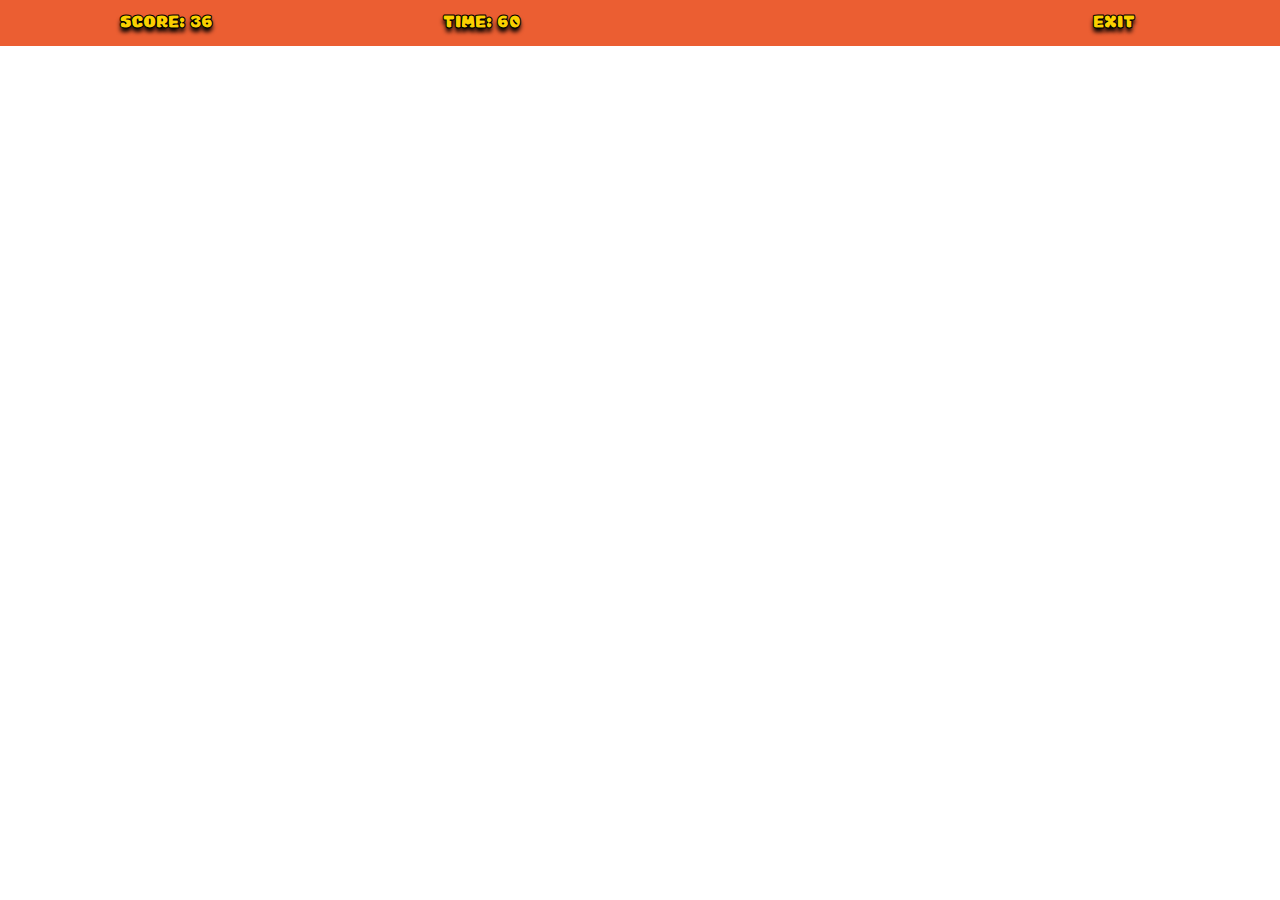
==== game.html @ 30a8f3af "[STYLE] Added style to game console" ====
<!DOCTYPE html>
<html lang="en">

<head>
    <meta charset="UTF-8" />
    <meta name="viewport" content="width=device-width, initial-scale=1.0" />
    <meta http-equiv="X-UA-Compatible" content="ie=edge" />
    <meta name="Description" content="Enter your description here" />
    <link rel="preconnect" href="https://fonts.gstatic.com" />
    <link href="https://fonts.googleapis.com/css2?family=Modak&display=swap" rel="stylesheet" />
    <link rel="stylesheet"
        href="https://cdnjs.cloudflare.com/ajax/libs/twitter-bootstrap/4.6.0/css/bootstrap.min.css" />
    <link rel="stylesheet" href="https://cdnjs.cloudflare.com/ajax/libs/font-awesome/5.15.0/css/all.min.css" />
    <link rel="stylesheet" href="assets/css/style.css" />
    <title>Wario Whack</title>
</head>

<body>
    <div class="container-fluid bkgdorg">
        <div class="row yellowfont gameconsole">
            <div class="col-3 p-0 text-center">SCORE: <span>36</span></div>
            <div class="col-3 p-0 text-center">TIME: <span>60</span></div>
            <div class="col-3 p-0 text-center"></div>
            <div class="col-3 p-0 text-center"><a class="yellowfont" href="index.html">EXIT</a></div>
        </div>
    </div>
    <div>
        <div class="pipe">
            <div class="wario"></div>
            <div class="mario"></div>
        </div>
        <div class="pipe">
            <div class="wario"></div>
            <div class="mario"></div>
        </div>

        <div class="pipe">
            <div class="wario"></div>
            <div class="mario"></div>
        </div>

        <div class="pipe">
            <div class="wario"></div>
            <div class="mario"></div>
        </div>

        <div class="pipe">
            <div class="wario"></div>
            <div class="mario"></div>
        </div>

        <div class="pipe">
            <div class="wario"></div>
            <div class="mario"></div>
        </div>

    </div>
    <script src="https://cdnjs.cloudflare.com/ajax/libs/jquery/3.5.1/jquery.min.js"></script>
    <script src="https://cdnjs.cloudflare.com/ajax/libs/popper.js/1.16.1/umd/popper.min.js"></script>
    <script src="https://cdnjs.cloudflare.com/ajax/libs/twitter-bootstrap/4.6.0/js/bootstrap.min.js"></script>
    <script src="assets/js/main.js"></script>
</body>

</html>
---- assets/css/style.css ----
/*------------------------FONT STYLES COLORS------------------*/
.yellowfont{
    color: #FBD000;
    font-family:'Modak', cursive;
    -webkit-text-stroke: 1px black;
    text-shadow: 0px 4px 4px rgb(0, 0, 0);
}
/*------------------------FONT SIZES------------------*/
.bgfont{
    font-size: 30px;
}
.mdfont{
    font-size: 25px;
    font-weight: bold;
}
.smfont{
    font-size: 20px;
}
/*------------------------NAV ICON STYLE------------------*/
.fas.fa-bars{
    font-size: 28px;
    color: #FBD000;
    -webkit-text-stroke: 1px black;
}
/*------------------------NAV BAR STYLE------------------*/
.nav-item{
    margin-left: 12px;
}
.nav-link:hover{
    color: #049cd8;
    font-size: 24px;
}
.navbar-brand:hover{
    color: #049cd8;
}
.active{
    color: #049cd8;
}
/*------------------------BACKGROUND COLORS------------------*/
.bkgdblue{
    background-color:#049cd8;
}

.bkgdorg{
    background-color: #eb5e32;
}
/*------------------------BIG TITLE------------------*/
#bigtitle{
    margin-top: 30px;
    font-size: 90px;
}

@media screen and (max-width: 650px){
    #bigtitle{
        font-size: 40px;
    }
}
/*------------------------mainpage mario pic------------------*/
.mainpicture{
    background: url(../images/mainpagemario.png) center center no-repeat;
    background-size: contain;
    height: 50vh;
}
/*------------------------intro------------------*/
#intro{
    background-color: #fcf7f8;
    border: 1px solid black;
    border-radius: 5%;
    margin-top: 15px;
}
#intro p{
    padding: 10px;
}
/*------------------------scoreboard------------------*/
#mainscoreboard{
    display: none;
    background-color: #fcf7f8;
    border: 1px solid black;
    border-radius: 5%;
    margin-top: 15px;
}
/*------------------------how to play ------------------*/
#howtoplay{
    display: none;
    background-color: #fcf7f8;
    border: 1px solid black;
    border-radius: 5%;
    margin-top: 15px;
}
/*------------------------contact------------------*/
#contact{
    display: none;
    background-color: #fcf7f8;
    border: 1px solid black;
    border-radius: 5%;
    margin-top: 15px;
}

#contactsubmitbtn{
    border: 2px solid black;
    margin-top: 10px;
    margin-left: 20px;
    margin-bottom: 20px;
    background-color: white;
}
#contactsubmitbtn:hover{
    font-size: 28px;
    color: #eb5e32;
}

/*------------------------playgamebtn------------------*/
#playgamebtn{
    background-color: #fcf7f8;
    border: 1px solid black;
    margin: 20px;
    border-radius: 50%;
    font-size: 35px;
}
#playgamebtn:hover{
    font-size: 45px;
    color: #eb5e32;
}
.playgame{
    height: 30vh;
}
/*------------------------Footersection------------------*/
.footericon{
    font-size: 28px;
    text-align: center;
}
.footericon i{
    color: #FBD000;
    margin: 5px 20px 20px 20px;
}
.footericon i:hover{
    color: #049cd8;
    font-size: 30px;
}
/*------------------------GAME STYLING------------------*/

.gameconsole{
    padding: 8px 8px;
    font-size: 20px;
}
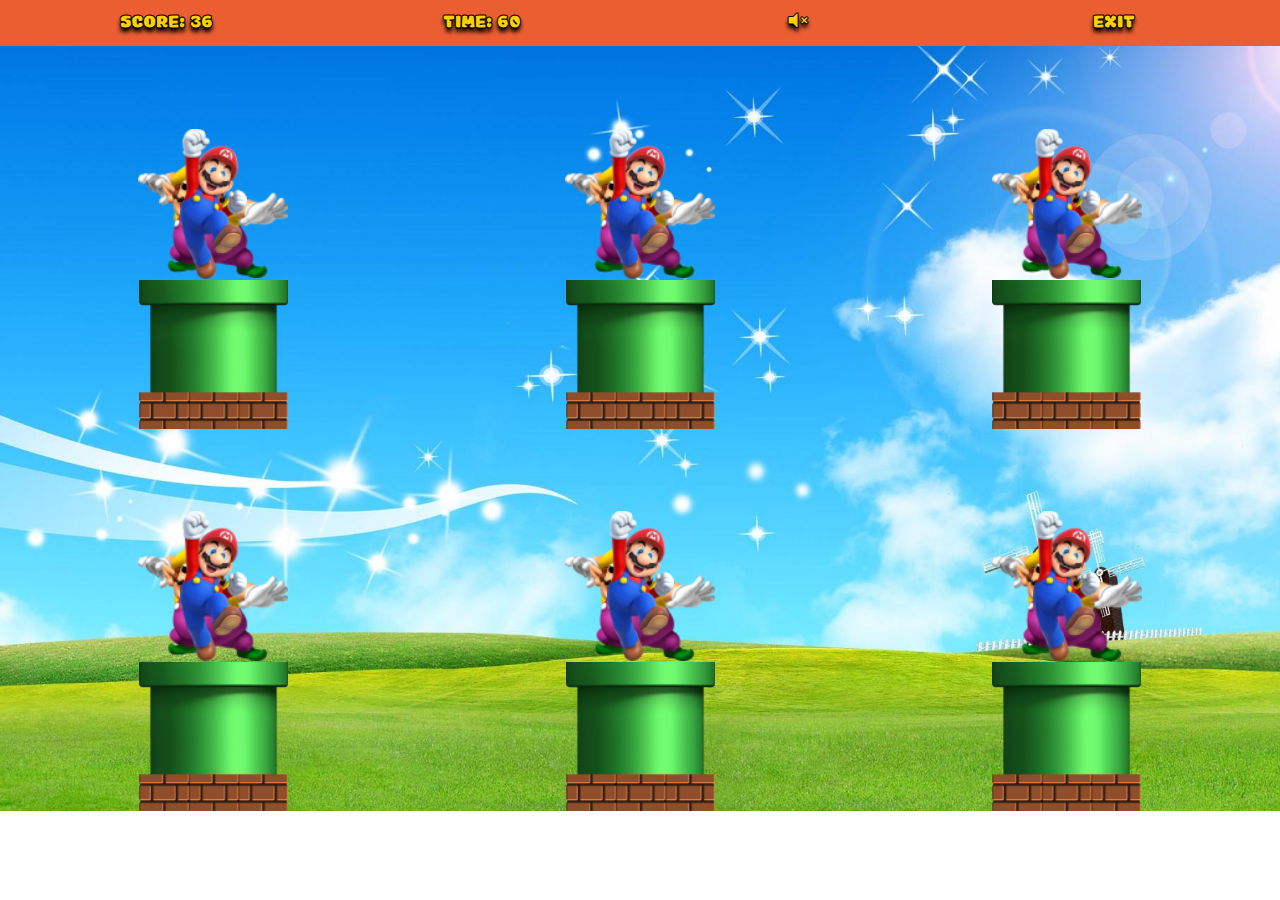
==== commit 5db52775: "[STYLE] Added style to wario and mario classes" ====
--- a/game.html
+++ b/game.html
@@ -20,11 +20,11 @@
         <div class="row yellowfont gameconsole">
             <div class="col-3 p-0 text-center">SCORE: <span>36</span></div>
             <div class="col-3 p-0 text-center">TIME: <span>60</span></div>
-            <div class="col-3 p-0 text-center"></div>
+            <div class="col-3 p-0 text-center"><i class="fas fa-volume-mute"></i></div>
             <div class="col-3 p-0 text-center"><a class="yellowfont" href="index.html">EXIT</a></div>
         </div>
     </div>
-    <div>
+    <div class="gameplay">
         <div class="pipe">
             <div class="wario"></div>
             <div class="mario"></div>
--- a/assets/css/style.css
+++ b/assets/css/style.css
@@ -141,4 +141,53 @@
 .gameconsole{
     padding: 8px 8px;
     font-size: 20px;
+}
+
+.gameplay{
+    box-sizing: border-box;
+    height: 85vh;
+    width: 100vw;
+    display: flex;
+    flex-wrap: wrap;
+    background: url(../images/gamebackground.jpg) no-repeat  center;
+    background-size: cover;
+}
+.pipe {
+    flex: 1 0 33.33%;
+    position: relative;
+    overflow: hidden;
+  }
+  /*------------------------credit for after puedo element http://frankslaboratory.co.uk/------------------*/
+  .pipe:after {
+    display: block;
+    content: "";
+    background: url(../images/pipe1.png) center top no-repeat;
+    background-size: contain;
+    height: 150px;
+    width: 150px;
+    position: absolute;
+    bottom: 0px;
+    left: 50%;
+    transform: translate(-50%);
+  }
+
+  .wario {
+    background: url(../images/wario1.png) center bottom no-repeat;
+    position: absolute;
+    bottom: 150px;
+    width: 150px;
+    height: 150px;
+    background-size:100%;
+    left: 50%;
+    transform: translate(-50%);
+}
+.mario{
+    background: url(../images/mario1.png) center bottom no-repeat;
+    position: absolute;
+    bottom: 150px;
+    width: 150px;
+    height: 150px;
+    background-size: contain;
+    left: 50%;
+    transform: translate(-50%);
 }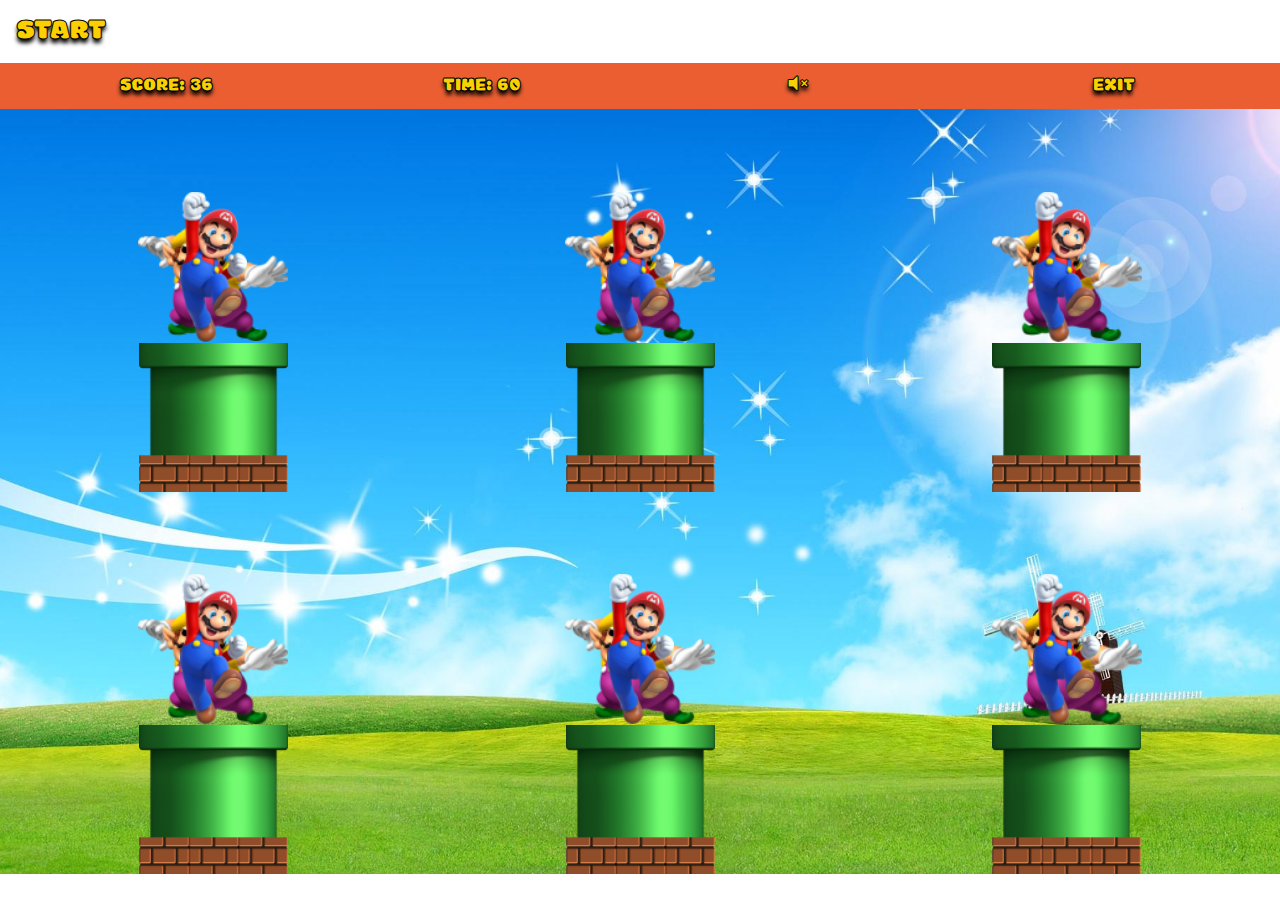
==== commit 06cd0c42: "[ADD] Added start btn" ====
--- a/game.html
+++ b/game.html
@@ -16,6 +16,7 @@
 </head>
 
 <body>
+    <div class="btn btn-lg yellowfont bgfont startbtn">START</div>
     <div class="container-fluid bkgdorg">
         <div class="row yellowfont gameconsole">
             <div class="col-3 p-0 text-center">SCORE: <span>36</span></div>
--- a/assets/css/style.css
+++ b/assets/css/style.css
@@ -1,193 +1,225 @@
 /*------------------------FONT STYLES COLORS------------------*/
-.yellowfont{
-    color: #FBD000;
-    font-family:'Modak', cursive;
-    -webkit-text-stroke: 1px black;
-    text-shadow: 0px 4px 4px rgb(0, 0, 0);
+.yellowfont {
+  color: #fbd000;
+  font-family: "Modak", cursive;
+  -webkit-text-stroke: 1px black;
+  text-shadow: 0px 4px 4px rgb(0, 0, 0);
 }
 /*------------------------FONT SIZES------------------*/
-.bgfont{
-    font-size: 30px;
-}
-.mdfont{
-    font-size: 25px;
-    font-weight: bold;
-}
-.smfont{
-    font-size: 20px;
+.bgfont {
+  font-size: 30px;
+}
+.mdfont {
+  font-size: 25px;
+  font-weight: bold;
+}
+.smfont {
+  font-size: 20px;
 }
 /*------------------------NAV ICON STYLE------------------*/
-.fas.fa-bars{
-    font-size: 28px;
-    color: #FBD000;
-    -webkit-text-stroke: 1px black;
+.fas.fa-bars {
+  font-size: 28px;
+  color: #fbd000;
+  -webkit-text-stroke: 1px black;
 }
 /*------------------------NAV BAR STYLE------------------*/
-.nav-item{
-    margin-left: 12px;
-}
-.nav-link:hover{
-    color: #049cd8;
-    font-size: 24px;
-}
-.navbar-brand:hover{
-    color: #049cd8;
-}
-.active{
-    color: #049cd8;
+.nav-item {
+  margin-left: 12px;
+}
+.nav-link:hover {
+  color: #049cd8;
+  font-size: 24px;
+}
+.navbar-brand:hover {
+  color: #049cd8;
+}
+.active {
+  color: #049cd8;
 }
 /*------------------------BACKGROUND COLORS------------------*/
-.bkgdblue{
-    background-color:#049cd8;
-}
-
-.bkgdorg{
-    background-color: #eb5e32;
+.bkgdblue {
+  background-color: #049cd8;
+}
+
+.bkgdorg {
+  background-color: #eb5e32;
 }
 /*------------------------BIG TITLE------------------*/
-#bigtitle{
-    margin-top: 30px;
-    font-size: 90px;
-}
-
-@media screen and (max-width: 650px){
-    #bigtitle{
-        font-size: 40px;
+#bigtitle {
+  margin-top: 30px;
+  font-size: 90px;
+}
+
+@media screen and (max-width: 650px) {
+  #bigtitle {
+    font-size: 40px;
+  }
+}
+/*------------------------mainpage mario pic------------------*/
+.mainpicture {
+  background: url(../images/mainpagemario.png) center center no-repeat;
+  background-size: contain;
+  height: 50vh;
+}
+/*------------------------intro------------------*/
+#intro {
+  background-color: #fcf7f8;
+  border: 1px solid black;
+  border-radius: 5%;
+  margin-top: 15px;
+}
+#intro p {
+  padding: 10px;
+}
+/*------------------------scoreboard------------------*/
+#mainscoreboard {
+  display: none;
+  background-color: #fcf7f8;
+  border: 1px solid black;
+  border-radius: 5%;
+  margin-top: 15px;
+}
+/*------------------------how to play ------------------*/
+#howtoplay {
+  display: none;
+  background-color: #fcf7f8;
+  border: 1px solid black;
+  border-radius: 5%;
+  margin-top: 15px;
+}
+/*------------------------contact------------------*/
+#contact {
+  display: none;
+  background-color: #fcf7f8;
+  border: 1px solid black;
+  border-radius: 5%;
+  margin-top: 15px;
+}
+
+#contactsubmitbtn {
+  border: 2px solid black;
+  margin-top: 10px;
+  margin-left: 20px;
+  margin-bottom: 20px;
+  background-color: white;
+}
+#contactsubmitbtn:hover {
+  font-size: 28px;
+  color: #eb5e32;
+}
+
+/*------------------------playgamebtn------------------*/
+#playgamebtn {
+  background-color: #fcf7f8;
+  border: 1px solid black;
+  margin: 20px;
+  border-radius: 50%;
+  font-size: 35px;
+}
+#playgamebtn:hover {
+  font-size: 45px;
+  color: #eb5e32;
+}
+.playgame {
+  height: 30vh;
+}
+/*------------------------Footersection------------------*/
+.footericon {
+  font-size: 28px;
+  text-align: center;
+}
+.footericon i {
+  color: #fbd000;
+  margin: 5px 20px 20px 20px;
+}
+.footericon i:hover {
+  color: #049cd8;
+  font-size: 30px;
+}
+/*------------------------GAME STYLING------------------*/
+
+.gameconsole {
+  padding: 8px 8px;
+  font-size: 20px;
+}
+
+.gameplay {
+  box-sizing: border-box;
+  height: 85vh;
+  width: 100vw;
+  display: flex;
+  flex-wrap: wrap;
+  background: url(../images/gamebackground.jpg) no-repeat center;
+  background-size: cover;
+}
+.pipe {
+  flex: 1 0 33.33%;
+  position: relative;
+  overflow: hidden;
+}
+/*------------------------credit for after puedo element http://frankslaboratory.co.uk/------------------*/
+.pipe:after {
+  display: block;
+  content: "";
+  background: url(../images/pipe1.png) center top no-repeat;
+  background-size: contain;
+  height: 100px;
+  width: 100px;
+  position: absolute;
+  bottom: 0px;
+  left: 50%;
+  transform: translate(-50%);
+}
+.wario {
+  background: url(../images/wario1.png) center bottom no-repeat;
+  position: absolute;
+  bottom: 100px;
+  width: 100px;
+  height: 100px;
+  background-size: 100%;
+  left: 50%;
+  transform: translate(-50%);
+}
+.mario {
+  background: url(../images/mario1.png) center bottom no-repeat;
+  position: absolute;
+  bottom: 80px;
+  width: 100px;
+  height: 100px;
+  background-size: contain;
+  left: 50%;
+  transform: translate(-50%);
+}
+@media screen and (max-height: 400px) {
+  .wario {
+    height: 75px;
+    width: 75px;
+    bottom: 75px;
+  }
+  .mario {
+    height: 75px;
+    width: 75px;
+    bottom: 60px;
+  }
+  .pipe:after {
+    width: 75px;
+    height: 75px;
+  }
+}
+@media screen and (min-height: 900px) {
+    .wario {
+      height: 150px;
+      width: 150px;
+      bottom: 150px;
     }
-}
-/*------------------------mainpage mario pic------------------*/
-.mainpicture{
-    background: url(../images/mainpagemario.png) center center no-repeat;
-    background-size: contain;
-    height: 50vh;
-}
-/*------------------------intro------------------*/
-#intro{
-    background-color: #fcf7f8;
-    border: 1px solid black;
-    border-radius: 5%;
-    margin-top: 15px;
-}
-#intro p{
-    padding: 10px;
-}
-/*------------------------scoreboard------------------*/
-#mainscoreboard{
-    display: none;
-    background-color: #fcf7f8;
-    border: 1px solid black;
-    border-radius: 5%;
-    margin-top: 15px;
-}
-/*------------------------how to play ------------------*/
-#howtoplay{
-    display: none;
-    background-color: #fcf7f8;
-    border: 1px solid black;
-    border-radius: 5%;
-    margin-top: 15px;
-}
-/*------------------------contact------------------*/
-#contact{
-    display: none;
-    background-color: #fcf7f8;
-    border: 1px solid black;
-    border-radius: 5%;
-    margin-top: 15px;
-}
-
-#contactsubmitbtn{
-    border: 2px solid black;
-    margin-top: 10px;
-    margin-left: 20px;
-    margin-bottom: 20px;
-    background-color: white;
-}
-#contactsubmitbtn:hover{
-    font-size: 28px;
-    color: #eb5e32;
-}
-
-/*------------------------playgamebtn------------------*/
-#playgamebtn{
-    background-color: #fcf7f8;
-    border: 1px solid black;
-    margin: 20px;
-    border-radius: 50%;
-    font-size: 35px;
-}
-#playgamebtn:hover{
-    font-size: 45px;
-    color: #eb5e32;
-}
-.playgame{
-    height: 30vh;
-}
-/*------------------------Footersection------------------*/
-.footericon{
-    font-size: 28px;
-    text-align: center;
-}
-.footericon i{
-    color: #FBD000;
-    margin: 5px 20px 20px 20px;
-}
-.footericon i:hover{
-    color: #049cd8;
-    font-size: 30px;
-}
-/*------------------------GAME STYLING------------------*/
-
-.gameconsole{
-    padding: 8px 8px;
-    font-size: 20px;
-}
-
-.gameplay{
-    box-sizing: border-box;
-    height: 85vh;
-    width: 100vw;
-    display: flex;
-    flex-wrap: wrap;
-    background: url(../images/gamebackground.jpg) no-repeat  center;
-    background-size: cover;
-}
-.pipe {
-    flex: 1 0 33.33%;
-    position: relative;
-    overflow: hidden;
-  }
-  /*------------------------credit for after puedo element http://frankslaboratory.co.uk/------------------*/
-  .pipe:after {
-    display: block;
-    content: "";
-    background: url(../images/pipe1.png) center top no-repeat;
-    background-size: contain;
-    height: 150px;
-    width: 150px;
-    position: absolute;
-    bottom: 0px;
-    left: 50%;
-    transform: translate(-50%);
-  }
-
-  .wario {
-    background: url(../images/wario1.png) center bottom no-repeat;
-    position: absolute;
-    bottom: 150px;
-    width: 150px;
-    height: 150px;
-    background-size:100%;
-    left: 50%;
-    transform: translate(-50%);
-}
-.mario{
-    background: url(../images/mario1.png) center bottom no-repeat;
-    position: absolute;
-    bottom: 150px;
-    width: 150px;
-    height: 150px;
-    background-size: contain;
-    left: 50%;
-    transform: translate(-50%);
-}+    .mario {
+      height: 150px;
+      width: 150px;
+      bottom: 150px;
+    }
+    .pipe:after {
+      width: 150px;
+      height: 150px;
+    }
+  }
+  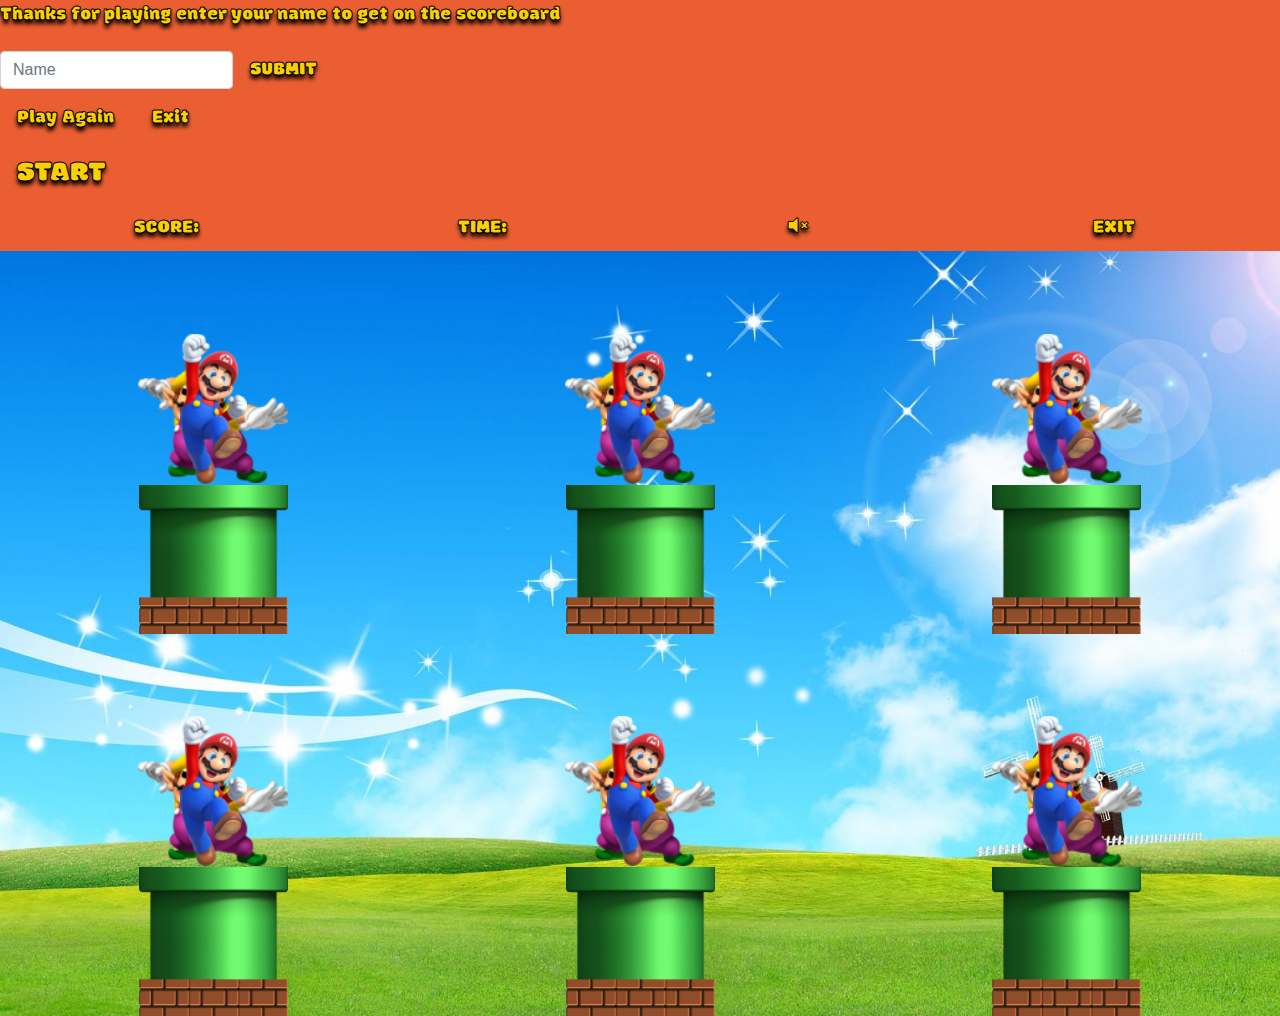
==== commit aab1de1b: "[ADD] Added id to score and time" ====
--- a/game.html
+++ b/game.html
@@ -15,16 +15,30 @@
     <title>Wario Whack</title>
 </head>
 
-<body>
+<body class="bkgdorg">
+    <!-- GAME OVER DIV -->
+    <div class="gameover">
+        <p class="yellowfont smfont">Thanks for playing enter your name to get on the scoreboard</p>
+        <form class="form-inline">
+            <input type="text" class="form-control" name="Name" placeholder="Name" id="playername" required>
+            <button type="submit" id="playernamesubmit" class="btn btn-lg yellowfont smfont" aria-label="submit">SUBMIT
+            </button>
+        </form>
+        <a id="playagainbtn" class="btn btn-lg yellowfont" href="game.html">Play Again</a>
+        <a id="exitbtn" class="btn btn-lg yellowfont" href="index.html">Exit</a>
+    </div>
+    <!-- START BUTTON -->
     <div class="btn btn-lg yellowfont bgfont startbtn">START</div>
+    <!-- GAME CONSOLE -->
     <div class="container-fluid bkgdorg">
         <div class="row yellowfont gameconsole">
-            <div class="col-3 p-0 text-center">SCORE: <span>36</span></div>
-            <div class="col-3 p-0 text-center">TIME: <span>60</span></div>
+            <div class="col-3 p-0 text-center">SCORE: <span id="score"></span></div>
+            <div class="col-3 p-0 text-center">TIME: <span id="time"></span></div>
             <div class="col-3 p-0 text-center"><i class="fas fa-volume-mute"></i></div>
             <div class="col-3 p-0 text-center"><a class="yellowfont" href="index.html">EXIT</a></div>
         </div>
     </div>
+    <!-- MAIN GAMEPLAY AREA -->
     <div class="gameplay">
         <div class="pipe">
             <div class="wario"></div>
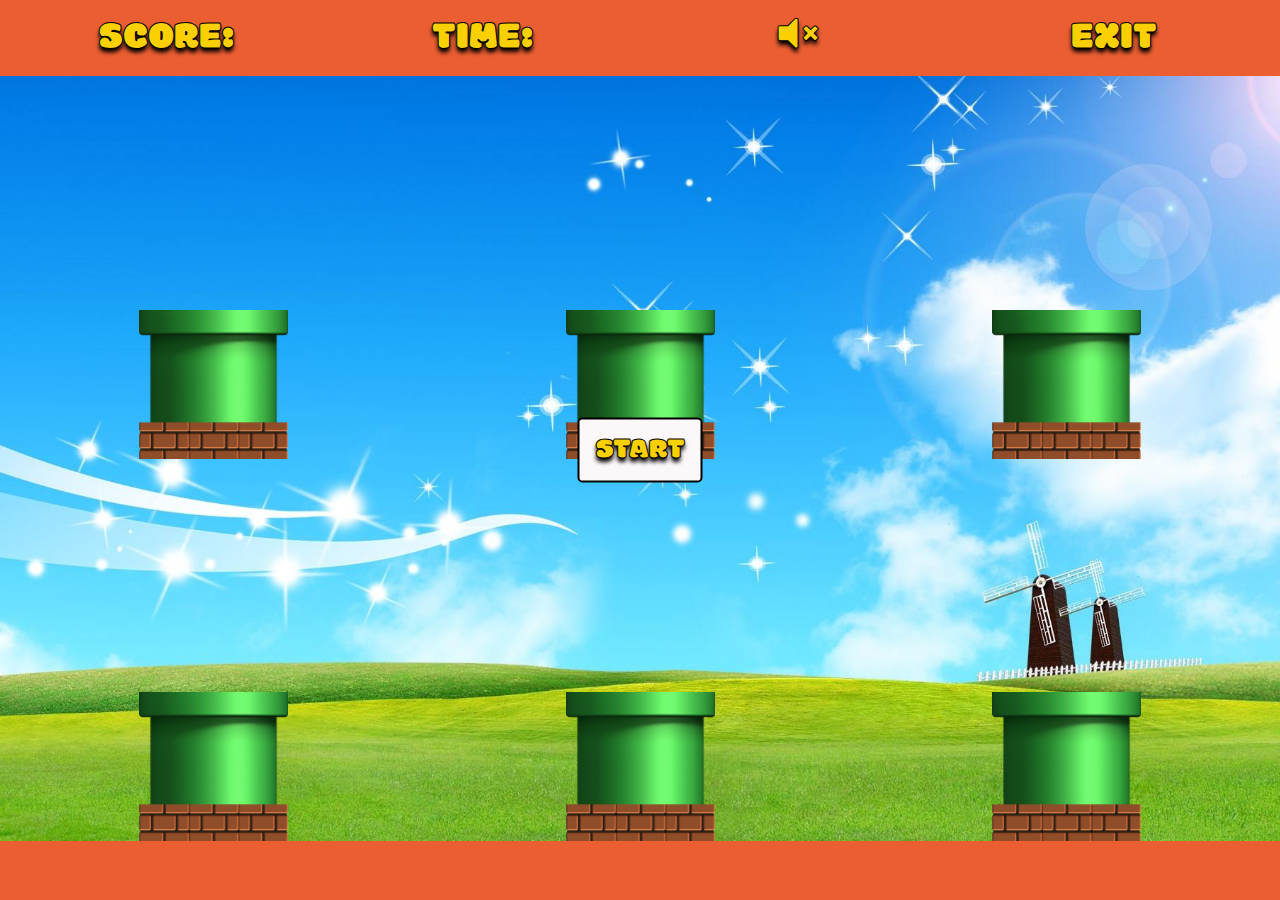
==== commit 377a6d7c: "[ADD] Added function to toggle mute" ====
--- a/game.html
+++ b/game.html
@@ -34,7 +34,7 @@
         <div class="row yellowfont gameconsole">
             <div class="col-3 p-0 text-center">SCORE: <span id="score"></span></div>
             <div class="col-3 p-0 text-center">TIME: <span id="time"></span></div>
-            <div class="col-3 p-0 text-center"><i class="fas fa-volume-mute"></i></div>
+            <div class="col-3 p-0 text-center"><i id="mutebtn" class="fas fa-volume-mute"></i></div>
             <div class="col-3 p-0 text-center"><a class="yellowfont" href="index.html">EXIT</a></div>
         </div>
     </div>
--- a/assets/css/style.css
+++ b/assets/css/style.css
@@ -1,225 +1,342 @@
 /*------------------------FONT STYLES COLORS------------------*/
 .yellowfont {
-  color: #fbd000;
-  font-family: "Modak", cursive;
-  -webkit-text-stroke: 1px black;
-  text-shadow: 0px 4px 4px rgb(0, 0, 0);
-}
+    color: #fbd000;
+    font-family: "Modak", cursive;
+    -webkit-text-stroke: 1px black;
+    text-shadow: 0px 4px 4px rgb(0, 0, 0);
+}
+
 /*------------------------FONT SIZES------------------*/
 .bgfont {
-  font-size: 30px;
-}
+    font-size: 30px;
+}
+
 .mdfont {
-  font-size: 25px;
-  font-weight: bold;
-}
+    font-size: 25px;
+    font-weight: bold;
+}
+
 .smfont {
-  font-size: 20px;
-}
+    font-size: 20px;
+}
+
 /*------------------------NAV ICON STYLE------------------*/
 .fas.fa-bars {
-  font-size: 28px;
-  color: #fbd000;
-  -webkit-text-stroke: 1px black;
-}
+    font-size: 28px;
+    color: #fbd000;
+    -webkit-text-stroke: 1px black;
+}
+
 /*------------------------NAV BAR STYLE------------------*/
 .nav-item {
-  margin-left: 12px;
-}
+    margin-left: 12px;
+}
+
 .nav-link:hover {
-  color: #049cd8;
-  font-size: 24px;
-}
+    color: #049cd8;
+    font-size: 24px;
+}
+
 .navbar-brand:hover {
-  color: #049cd8;
-}
+    color: #049cd8;
+}
+
 .active {
-  color: #049cd8;
-}
+    color: #049cd8;
+}
+
 /*------------------------BACKGROUND COLORS------------------*/
 .bkgdblue {
-  background-color: #049cd8;
+    background-color: #049cd8;
 }
 
 .bkgdorg {
-  background-color: #eb5e32;
-}
+    background-color: #eb5e32;
+}
+
 /*------------------------BIG TITLE------------------*/
 #bigtitle {
-  margin-top: 30px;
-  font-size: 90px;
+    margin-top: 30px;
+    font-size: 90px;
 }
 
 @media screen and (max-width: 650px) {
-  #bigtitle {
-    font-size: 40px;
-  }
-}
+    #bigtitle {
+        font-size: 40px;
+    }
+}
+
 /*------------------------mainpage mario pic------------------*/
 .mainpicture {
-  background: url(../images/mainpagemario.png) center center no-repeat;
-  background-size: contain;
-  height: 50vh;
-}
+    background: url(../images/mainpagemario.png) center center no-repeat;
+    background-size: contain;
+    height: 50vh;
+}
+
 /*------------------------intro------------------*/
 #intro {
-  background-color: #fcf7f8;
-  border: 1px solid black;
-  border-radius: 5%;
-  margin-top: 15px;
-}
+    background-color: #fcf7f8;
+    border: 1px solid black;
+    border-radius: 5%;
+    margin-top: 15px;
+}
+
 #intro p {
-  padding: 10px;
-}
+    padding: 10px;
+}
+
 /*------------------------scoreboard------------------*/
 #mainscoreboard {
-  display: none;
-  background-color: #fcf7f8;
-  border: 1px solid black;
-  border-radius: 5%;
-  margin-top: 15px;
-}
+    display: none;
+    background-color: #fcf7f8;
+    border: 1px solid black;
+    border-radius: 5%;
+    margin-top: 15px;
+}
+
 /*------------------------how to play ------------------*/
 #howtoplay {
-  display: none;
-  background-color: #fcf7f8;
-  border: 1px solid black;
-  border-radius: 5%;
-  margin-top: 15px;
-}
+    display: none;
+    background-color: #fcf7f8;
+    border: 1px solid black;
+    border-radius: 5%;
+    margin-top: 15px;
+}
+
 /*------------------------contact------------------*/
 #contact {
-  display: none;
-  background-color: #fcf7f8;
-  border: 1px solid black;
-  border-radius: 5%;
-  margin-top: 15px;
+    display: none;
+    background-color: #fcf7f8;
+    border: 1px solid black;
+    border-radius: 5%;
+    margin-top: 15px;
 }
 
 #contactsubmitbtn {
-  border: 2px solid black;
-  margin-top: 10px;
-  margin-left: 20px;
-  margin-bottom: 20px;
-  background-color: white;
-}
+    border: 2px solid black;
+    margin-top: 10px;
+    margin-left: 20px;
+    margin-bottom: 20px;
+    background-color: white;
+}
+
 #contactsubmitbtn:hover {
-  font-size: 28px;
-  color: #eb5e32;
+    font-size: 28px;
+    color: #eb5e32;
 }
 
 /*------------------------playgamebtn------------------*/
 #playgamebtn {
-  background-color: #fcf7f8;
-  border: 1px solid black;
-  margin: 20px;
-  border-radius: 50%;
-  font-size: 35px;
-}
+    background-color: #fcf7f8;
+    border: 1px solid black;
+    margin: 20px;
+    border-radius: 50%;
+    font-size: 35px;
+}
+
 #playgamebtn:hover {
-  font-size: 45px;
-  color: #eb5e32;
-}
+    font-size: 45px;
+    color: #eb5e32;
+}
+
 .playgame {
-  height: 30vh;
-}
+    height: 30vh;
+}
+
 /*------------------------Footersection------------------*/
 .footericon {
-  font-size: 28px;
-  text-align: center;
-}
+    font-size: 28px;
+    text-align: center;
+}
+
 .footericon i {
-  color: #fbd000;
-  margin: 5px 20px 20px 20px;
-}
+    color: #fbd000;
+    margin: 5px 20px 20px 20px;
+}
+
 .footericon i:hover {
-  color: #049cd8;
-  font-size: 30px;
-}
+    color: #049cd8;
+    font-size: 30px;
+}
+
 /*------------------------GAME STYLING------------------*/
 
 .gameconsole {
-  padding: 8px 8px;
-  font-size: 20px;
-}
+    padding: 8px 8px;
+    font-size: 20px;
+}
+
+@media screen and (min-width: 600px) {
+    .gameconsole {
+        font-size: 30px;
+    }
+}
+
+@media screen and (min-width: 900px) {
+    .gameconsole {
+        font-size: 40px;
+    }
+}
+
+/*------------------------GAME play STYLING------------------*/
 
 .gameplay {
-  box-sizing: border-box;
-  height: 85vh;
-  width: 100vw;
-  display: flex;
-  flex-wrap: wrap;
-  background: url(../images/gamebackground.jpg) no-repeat center;
-  background-size: cover;
-}
+    box-sizing: border-box;
+    height: 85vh;
+    width: 100vw;
+    display: flex;
+    flex-wrap: wrap;
+    background: url(../images/gamebackground.jpg) no-repeat center;
+    background-size: cover;
+}
+
 .pipe {
-  flex: 1 0 33.33%;
-  position: relative;
-  overflow: hidden;
-}
+    flex: 1 0 33.33%;
+    position: relative;
+    overflow: hidden;
+}
+
 /*------------------------credit for after puedo element http://frankslaboratory.co.uk/------------------*/
 .pipe:after {
-  display: block;
-  content: "";
-  background: url(../images/pipe1.png) center top no-repeat;
-  background-size: contain;
-  height: 100px;
-  width: 100px;
-  position: absolute;
-  bottom: 0px;
-  left: 50%;
-  transform: translate(-50%);
-}
+    display: block;
+    content: "";
+    background: url(../images/pipe1.png) center top no-repeat;
+    background-size: contain;
+    height: 100px;
+    width: 100px;
+    position: absolute;
+    bottom: 0px;
+    left: 50%;
+    transform: translate(-50%);
+}
+
 .wario {
-  background: url(../images/wario1.png) center bottom no-repeat;
-  position: absolute;
-  bottom: 100px;
-  width: 100px;
-  height: 100px;
-  background-size: 100%;
-  left: 50%;
-  transform: translate(-50%);
-}
+    background: url(../images/wario1.png) center bottom no-repeat;
+    position: absolute;
+    bottom: 100px;
+    width: 100px;
+    height: 100px;
+    background-size: 100%;
+    left: 50%;
+    transform: translate(-50%);
+    top: 100%;
+}
+
 .mario {
-  background: url(../images/mario1.png) center bottom no-repeat;
-  position: absolute;
-  bottom: 80px;
-  width: 100px;
-  height: 100px;
-  background-size: contain;
-  left: 50%;
-  transform: translate(-50%);
+    background: url(../images/mario1.png) center bottom no-repeat;
+    position: absolute;
+    bottom: 80px;
+    width: 100px;
+    height: 100px;
+    background-size: contain;
+    left: 50%;
+    transform: translate(-50%);
+    top: 100%;
+}
+
+.pipe.wariojump .wario{
+    top: auto;
+}
+.pipe.mariojump .mario{
+    top: auto;
 }
 @media screen and (max-height: 400px) {
-  .wario {
-    height: 75px;
-    width: 75px;
-    bottom: 75px;
-  }
-  .mario {
-    height: 75px;
-    width: 75px;
-    bottom: 60px;
-  }
-  .pipe:after {
-    width: 75px;
-    height: 75px;
-  }
-}
+    .wario {
+        height: 75px;
+        width: 75px;
+        bottom: 75px;
+    }
+
+    .mario {
+        height: 75px;
+        width: 75px;
+        bottom: 60px;
+    }
+
+    .pipe:after {
+        width: 75px;
+        height: 75px;
+    }
+}
+
 @media screen and (min-height: 900px) {
     .wario {
-      height: 150px;
-      width: 150px;
-      bottom: 150px;
-    }
+        height: 150px;
+        width: 150px;
+        bottom: 150px;
+    }
+
     .mario {
-      height: 150px;
-      width: 150px;
-      bottom: 150px;
-    }
+        height: 150px;
+        width: 150px;
+        bottom: 150px;
+    }
+
     .pipe:after {
-      width: 150px;
-      height: 150px;
-    }
-  }
-  +        width: 150px;
+        height: 150px;
+    }
+}
+
+/*------------------------START GAME BTN------------------*/
+.startbtn {
+    position: absolute;
+    z-index: 50;
+    left: 50%;
+    top: 50%;
+    transform: translate(-50%, -50%);
+    border: 2px solid black;
+    background-color: #fcf7f8;
+}
+
+.startbtn:hover {
+    color: #eb5e32;
+}
+
+/*------------------------game over div------------------*/
+.gameover {
+    display: none;
+    position: absolute;
+    z-index: 60;
+    left: 50%;
+    top: 50%;
+    transform: translate(-50%, -50%);
+    border: 1px solid black;
+    border-radius: 5%;
+    background-color: #fcf7f8;
+    padding: 20px;
+    min-width: 300px;
+}
+
+#playernamesubmit {
+    border: 1px solid black;
+    background-color: white;
+    margin-left: 10px;
+}
+
+#playernamesubmit:hover {
+    color: #eb5e32;
+    font-size: 22px;
+}
+
+#exitbtn {
+    border: 1px solid black;
+    background-color: #eb5e32;
+    margin-top: 20px;
+}
+#exitbtn:hover{
+    color: #049cd8;
+    font-size: 22px;
+    background-color: #fcf7f8;
+}
+
+#playagainbtn{
+    border: 1px solid black;
+    background-color: #049cd8;
+    margin-top: 20px;
+}
+#playagainbtn:hover{
+    color: #eb5e32;
+    background-color: #fcf7f8;
+    font-size: 22px;
+}